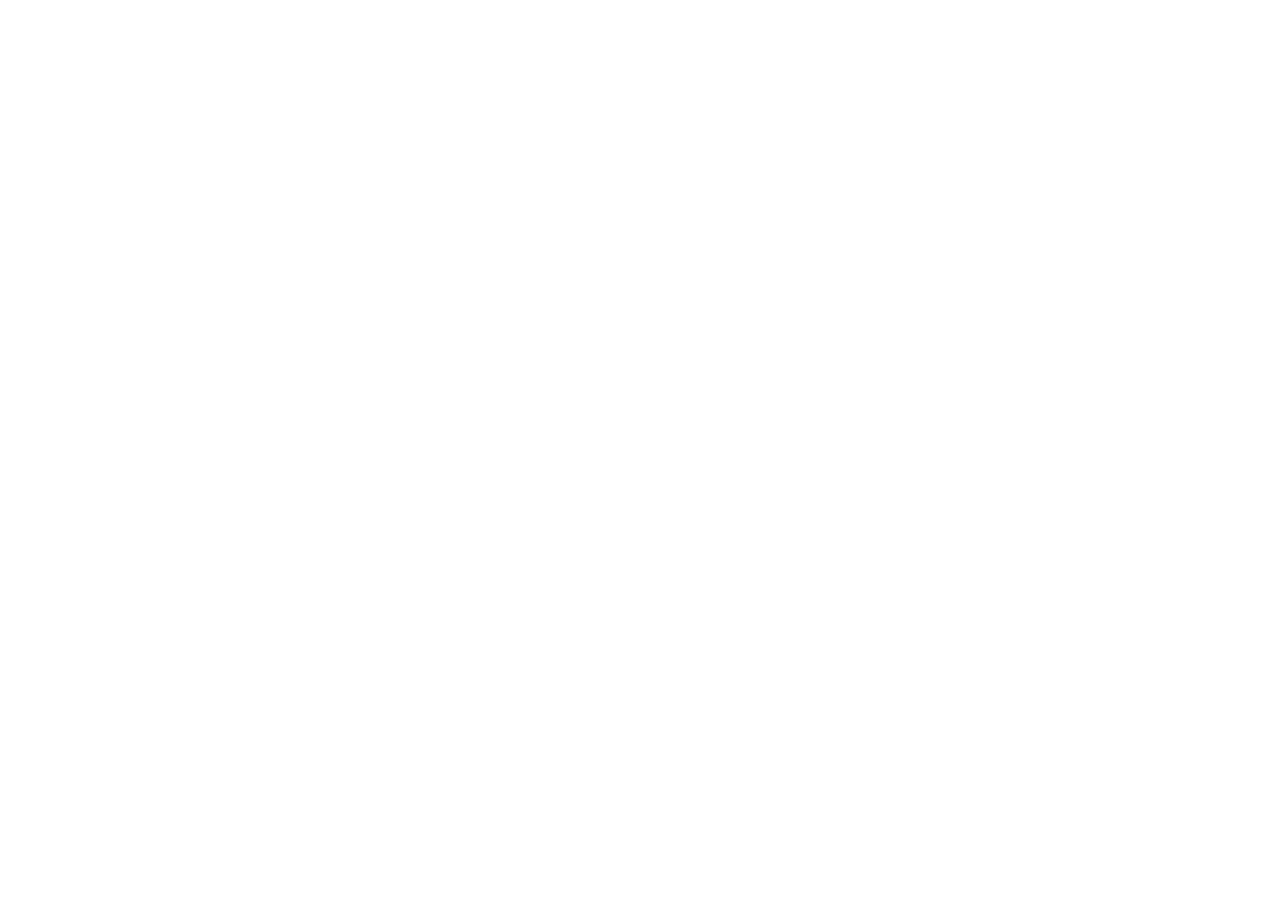
==== signin.html @ 1d1b7a2d "Ambiente Ok" ====
<!DOCTYPE html>
<html lang="pt-br">
<head>
    <meta charset="UTF-8">
    <meta http-equiv="X-UA-Compatible" content="IE=edge">
    <meta name="viewport" content="width=device-width, initial-scale=1.0">
    <link rel="stylesheet" href="assets/css/signin_styles.css">
    <title>Entrar | HBO Max</title>
</head>
<body>
    
</body>
</html>
---- assets/css/signin_styles.css ----
@import url("geral_config.css");
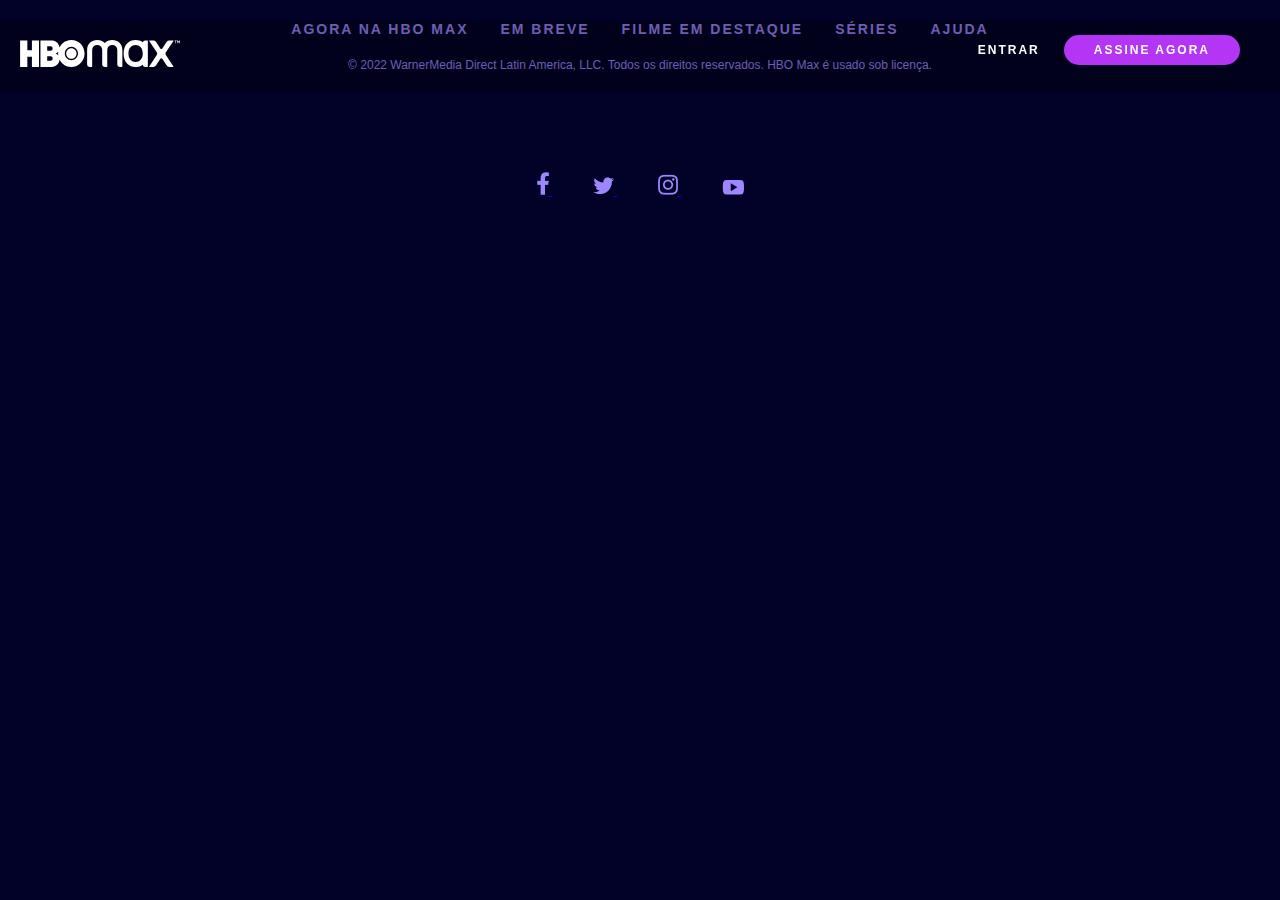
==== commit a90204a2: "nav_footer-ok" ====
--- a/signin.html
+++ b/signin.html
@@ -4,10 +4,46 @@
     <meta charset="UTF-8">
     <meta http-equiv="X-UA-Compatible" content="IE=edge">
     <meta name="viewport" content="width=device-width, initial-scale=1.0">
-    <link rel="stylesheet" href="assets/css/signin_styles.css">
-    <title>Entrar | HBO Max</title>
+    <link rel="stylesheet" href="assets/css/index_styles.css">
+    <title>HBO Max</title>
 </head>
 <body>
+    <!-- nav and footer CSS are in geral_config.css -->
+    <nav>
+        <a href="index.html">
+            <img src="assets/img/hbo-logo.svg" alt="logotipo HBO Max topo da página">
+        </a>
+        
+        <div>
+            <a class="link-nav" href="signin.html">Entrar</a>
+            <a class="link-nav subscrition-link-nav" href="#">Assine Agora</a>
+        </div>
+    </nav>
     
+    <footer>
+        <div class="help-link">
+            <a class="link-footer" href="https://www.hbomax.com/br/pt/sitemap">Agora na HBO Max</a>
+            <a class="link-footer" href="https://www.hbomax.com/br/pt/coming-soon">Em breve</a>
+            <a class="link-footer" href="https://www.hbomax.com/br/pt/feature">Filme em destaque</a>
+            <a class="link-footer" href="https://www.hbomax.com/br/pt/series">Séries</a>
+            <a class="link-footer" href="https://help.hbomax.com/br">Ajuda</a>
+        </div>
+        <p class="copy-info">&copy; 2022 WarnerMedia Direct Latin America, LLC. Todos os direitos reservados. HBO Max é usado sob licença.</p>
+        <div class="social-footer">
+            <a href="https://www.facebook.com/HBOBR">
+                <img src="assets/img/fb_0.png" alt="link HBO Max no Facebook">
+            </a>
+            <a href="https://twitter.com/HBO_Brasil">
+                <img src="assets/img/twitter_0.png" alt="link HBO Max no Twitter">
+            </a>
+            <a href="https://www.instagram.com/hbomaxbr/">
+                <img src="assets/img/instagram_0.png" alt="link HBO Max no Instagram">
+            </a>
+            <a href="https://www.youtube.com/@HBOMaxBr">
+                <img src="assets/img/youtube_0.png" alt="link HBO Max no Youtube">
+            </a>
+            
+        </div>
+    </footer>
 </body>
 </html>--- a/assets/css/index_styles.css
+++ b/assets/css/index_styles.css
@@ -0,0 +1,2 @@
+@import url("geral_config.css");
+
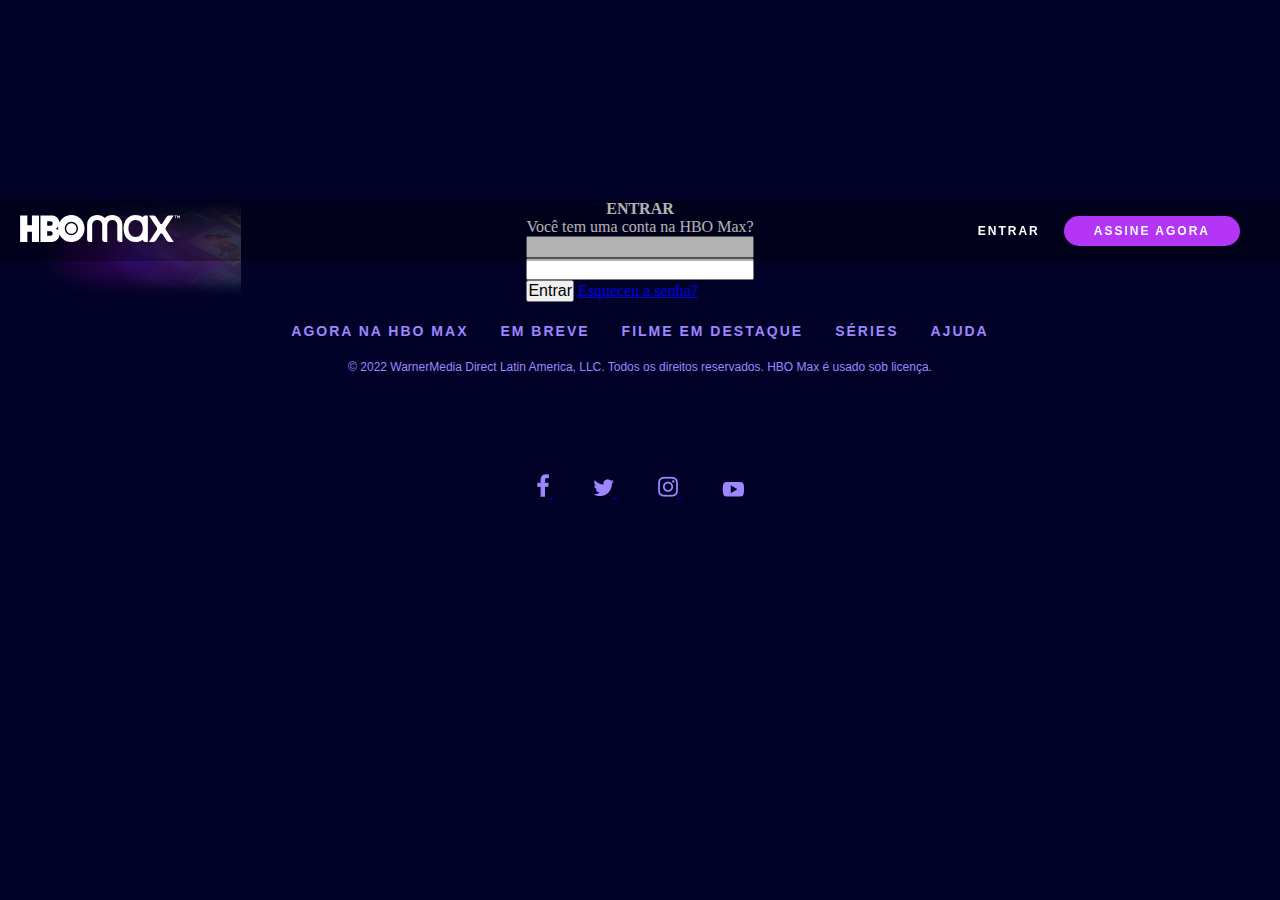
==== commit cae82ca6: "página login" ====
--- a/signin.html
+++ b/signin.html
@@ -4,7 +4,7 @@
     <meta charset="UTF-8">
     <meta http-equiv="X-UA-Compatible" content="IE=edge">
     <meta name="viewport" content="width=device-width, initial-scale=1.0">
-    <link rel="stylesheet" href="assets/css/index_styles.css">
+    <link rel="stylesheet" href="assets/css/signin_styles.css">
     <title>HBO Max</title>
 </head>
 <body>
@@ -19,7 +19,18 @@
             <a class="link-nav subscrition-link-nav" href="#">Assine Agora</a>
         </div>
     </nav>
-    
+    <main class="login">
+        <form class="form-login" action="#">
+            <h1>ENTRAR</h1>
+            <label>Você tem uma conta na HBO Max?</label>
+            <input type="text" name="email" />
+            <input type="password" name="senha" />
+            <div class="links">
+                <button type="submit">Entrar</button>
+                <a href="#">Esqueceu a senha?</a>
+            </div>
+        </form>
+    </main>
     <footer>
         <div class="help-link">
             <a class="link-footer" href="https://www.hbomax.com/br/pt/sitemap">Agora na HBO Max</a>
--- a/assets/css/signin_styles.css
+++ b/assets/css/signin_styles.css
@@ -0,0 +1,16 @@
+@import url("./geral_config.css");
+
+.login {
+    display: flex;
+    justify-content: center;
+    align-items: center;
+}
+.form-login {
+    display: flex;
+    flex-direction: column;
+}
+.form-login h1 {
+    align-self: center;
+}
+
+
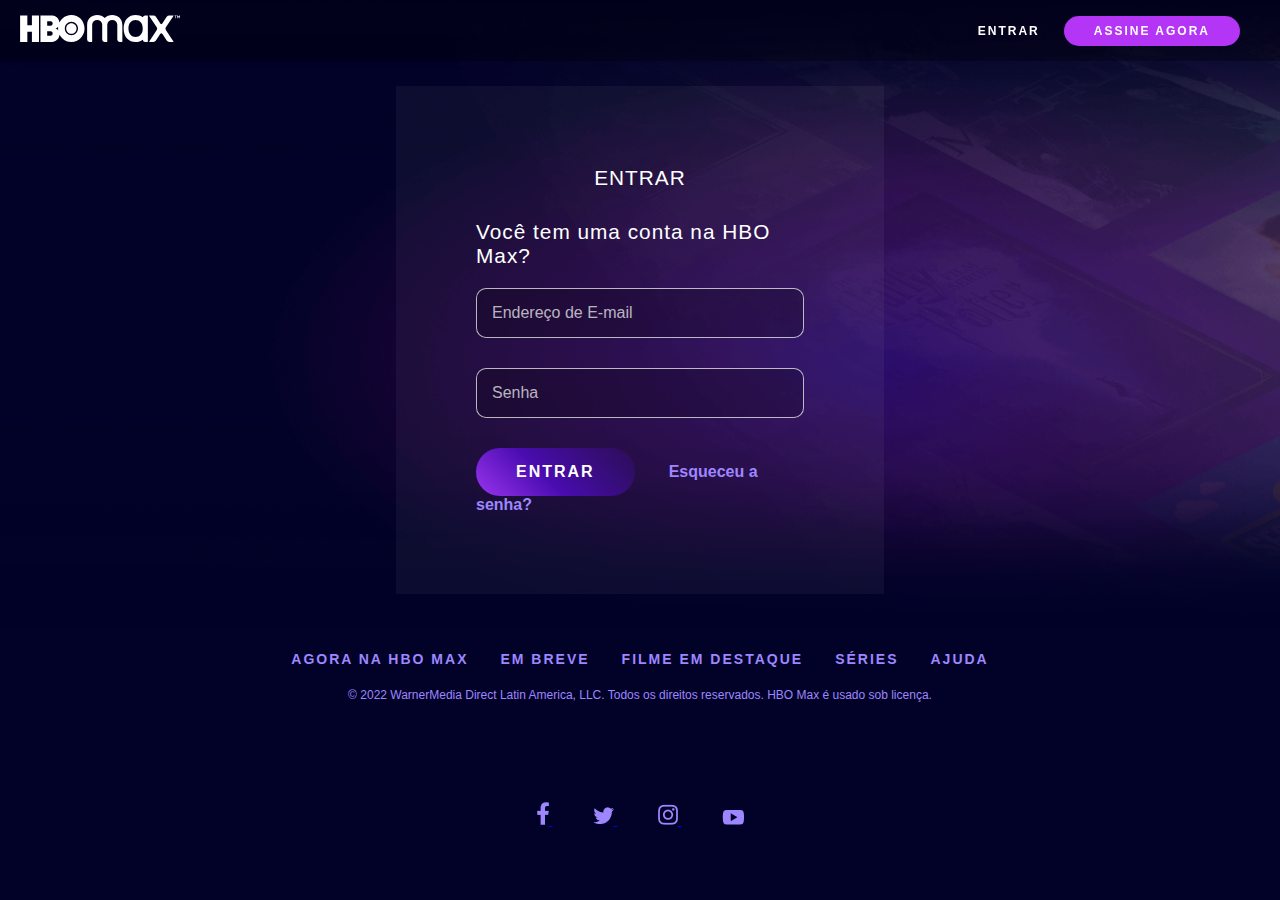
==== commit ee5fb99f: "Site finalizado" ====
--- a/signin.html
+++ b/signin.html
@@ -19,18 +19,20 @@
             <a class="link-nav subscrition-link-nav" href="#">Assine Agora</a>
         </div>
     </nav>
+
     <main class="login">
         <form class="form-login" action="#">
             <h1>ENTRAR</h1>
             <label>Você tem uma conta na HBO Max?</label>
-            <input type="text" name="email" />
-            <input type="password" name="senha" />
+            <input type="text" name="email" placeholder="Endereço de E-mail" />
+            <input type="password" name="senha" placeholder="Senha" />
             <div class="links">
-                <button type="submit">Entrar</button>
-                <a href="#">Esqueceu a senha?</a>
+                <button class="login-submit" type="submit">Entrar</button>
+                <a class="forgot-login" href="#">Esqueceu a senha?</a>
             </div>
         </form>
     </main>
+
     <footer>
         <div class="help-link">
             <a class="link-footer" href="https://www.hbomax.com/br/pt/sitemap">Agora na HBO Max</a>
--- a/assets/css/signin_styles.css
+++ b/assets/css/signin_styles.css
@@ -1,16 +1,105 @@
 @import url("./geral_config.css");
 
+main {
+    background-size: cover;
+}
+
 .login {
+    height: 70dvh;
+    margin: 0 auto;
+    padding: 100px 30px 50px 30px;
     display: flex;
     justify-content: center;
     align-items: center;
 }
 .form-login {
+    width: 40%;
     display: flex;
     flex-direction: column;
+    background-color: var(--form-bg-color);
+    padding: 80px;
 }
 .form-login h1 {
+    font-family: 'Raleway',sans-serif;
+    font-size: 1.3em;
+    letter-spacing: 1px;
+    font-weight: 200;
     align-self: center;
+    margin-bottom: 30px;
+}
+.form-login label {
+    font-family: 'Raleway',sans-serif;
+    font-size: 1.3em;
+    letter-spacing: 1px;
+    font-weight: 100;
+    margin-bottom: 20px;
+}
+.form-login input {
+    margin-bottom: 30px;
+    padding: 15px;
+    color: var(--text-color);
+    border-radius: 10px;    
+    border: var(--form-field-border);
+    background: var(--form-field-bg-color);
+    font-family: 'Raleway', sans-serif;
+}
+.form-login input::placeholder {
+    font-family: 'Raleway', sans-serif;
+    color: var(--form-field-placeholder);
+}
+.login-submit {
+    background: var(--btn-bg-color-gradient);
+    background-size: 250%;
+    padding: 15px 40px;
+    border-radius: 100px;
+    font-family: 'Raleway', sans-serif;
+    color: var(--text-color);
+    letter-spacing: 2px;
+    font-weight: bold;
+    font-size: 1em;
+    text-transform: uppercase;
+    border: none;
+    transition: background 2s, outline 2s;
+}
+.login-submit:hover {
+    background: transparent;
+    outline: 2px solid var(--tertiary-color);
+}
+.forgot-login {
+    color: var(--link-color);
+    font-family: 'Raleway', sans-serif;
+    font-weight: bold;
+    text-decoration: none;
+    margin-left: 30px;
+}
+
+/* breackpoint 780px */
+@media screen and (max-width: 780px) {
+    .form-login { width: 100%; }
+}
+
+/* breackpoint 480px */
+@media screen and (max-width: 480px) {
+    .form-login label {
+        width: 120%;
+        font-size: 1em;
+    }
+    .form-login input {
+       width: 120%;
+    }
+    .links {
+        display: flex;
+        flex-direction: column;
+        margin-top: 20px;
+        text-align: left;
+    }
+    .login-submit {
+        width: 60%;
+        margin-bottom: 30px;
+    }
+    .forgot-login {
+        margin: 0;
+    }
 }
 
 
